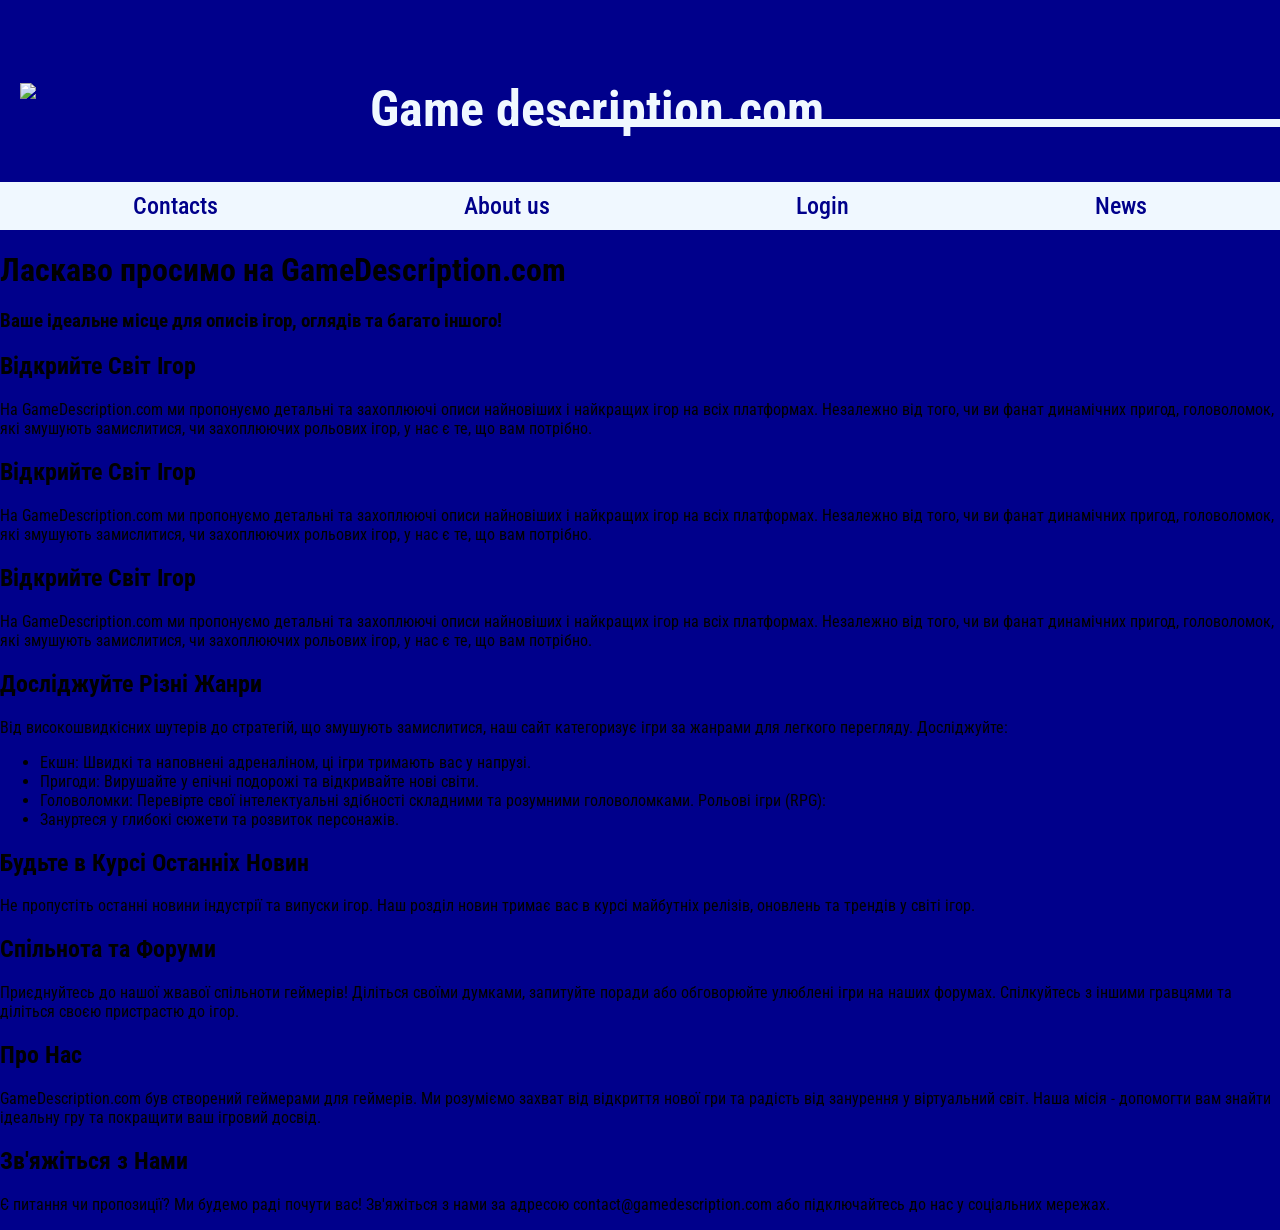
==== index.html @ 4fe0ea5c "add text" ====
<!DOCTYPE html>
<html lang="en">
  <head>
    <meta charset="UTF-8" />
    <meta
      name="viewport"
      content="width=device-width, initial-scale=1.0"
    />
    <link rel="stylesheet" href="style.css" />
    <title>Game description.com</title>
  </head>
  <body>
    <header>
      <div class="logo-con">
        <img
          src="https://cdn.pixabay.com/photo/2020/05/04/02/08/control-5127467_1280.png"
          class="logo"
        />
        <h1 class="site_name">Game description.com</h1>
        <div class="stick"></div>
      </div>
      <nav>
        <a href="">Contacts</a>
        <a href="">About us</a>
        <a href="">Login</a>
        <a href="">News</a>
      </nav>
    </header>
    <main>
      <h1>Ласкаво просимо на GameDescription.com</h1>
      <h3>
        Ваше ідеальне місце для описів ігор, оглядів та багато іншого!
      </h3>
      <div class="container">
        <div class="text">
          <h2>Відкрийте Світ Ігор</h2>
          <p>
            На GameDescription.com ми пропонуємо детальні та
            захоплюючі описи найновіших і найкращих ігор на всіх
            платформах. Незалежно від того, чи ви фанат динамічних
            пригод, головоломок, які змушують замислитися, чи
            захоплюючих рольових ігор, у нас є те, що вам потрібно.
          </p>
        </div>
      </div>
      <div class="container"></div>
      <div class="text">
        <h2>Відкрийте Світ Ігор</h2>
        <p>
          На GameDescription.com ми пропонуємо детальні та захоплюючі
          описи найновіших і найкращих ігор на всіх платформах.
          Незалежно від того, чи ви фанат динамічних пригод,
          головоломок, які змушують замислитися, чи захоплюючих
          рольових ігор, у нас є те, що вам потрібно.
        </p>
      </div>
      <div class="container">
        <div class="text">
          <h2>Відкрийте Світ Ігор</h2>
          <p>
            На GameDescription.com ми пропонуємо детальні та
            захоплюючі описи найновіших і найкращих ігор на всіх
            платформах. Незалежно від того, чи ви фанат динамічних
            пригод, головоломок, які змушують замислитися, чи
            захоплюючих рольових ігор, у нас є те, що вам потрібно.
          </p>
        </div>
      </div>
      <div class="container"></div>
      <div class="text">
        <h2>Досліджуйте Різні Жанри</h2>
        <p>
          Від високошвидкісних шутерів до стратегій, що змушують
          замислитися, наш сайт категоризує ігри за жанрами для
          легкого перегляду. Досліджуйте: 
          <ul>
            <li> Екшн: Швидкі та наповнені
          адреналіном, ці ігри тримають вас у напрузі.</li>
          <li>Пригоди:
          Вирушайте у епічні подорожі та відкривайте нові світи.</li>
          <li>Головоломки: Перевірте свої інтелектуальні здібності
          складними та розумними головоломками. Рольові ігри (RPG):</li>
          <li>Зануртеся у глибокі сюжети та розвиток персонажів.</li>
          </ul>
        </p>
      </div>
      <div class="container"></div>
      <div class="text">
          <h2>Будьте в Курсі Останніх Новин</h2>
          <p>
           Не пропустіть останні новини індустрії та випуски ігор. Наш розділ новин тримає вас в курсі майбутніх релізів, оновлень та трендів у світі ігор.
          </p>
        </div>
      <div class="container"></div>
      <div class="text">
          <h2>Спільнота та Форуми</h2>
          <p>
          Приєднуйтесь до нашої жвавої спільноти геймерів! Діліться своїми думками, запитуйте поради або обговорюйте улюблені ігри на наших форумах. Спілкуйтесь з іншими гравцями та діліться своєю пристрастю до ігор.
          </p>
        </div>
       
    </main>
    <footer>
       <div class="contact">
       <h2>Про Нас</h2> 
<p>GameDescription.com був створений геймерами для геймерів. Ми розуміємо захват від відкриття нової гри та радість від занурення у віртуальний світ. Наша місія - допомогти вам знайти ідеальну гру та покращити ваш ігровий досвід.</p>
       </div>
              <div class="contact">
       <h2>Зв'яжіться з Нами</h2> 
<p>
Є питання чи пропозиції? Ми будемо раді почути вас! Зв'яжіться з нами за адресою contact@gamedescription.com або підключайтесь до нас у соціальних мережах.

</p>
       </div>
    </footer>
  </body>
</html>
---- style.css ----
@import url("https://fonts.googleapis.com/css2?family=Roboto+Condensed:ital,wght@0,100..900;1,100..900&display=swap");

body {
  background-color: darkblue;
  font-family: "Roboto Condensed", sans-serif;
  margin: 0;
}

.logo {
  width: 150px;
  margin-left: 10px;
  margin-right: 200px;
}

.logo-con {
  display: flex;
  align-items: center;
  padding: 10px;
}

.site_name {
  margin-top: 70px;
  color: aliceblue;
  font-size: 50px;
}


nav{
  background-color: aliceblue;
  padding: 10px;
  display: flex;
  justify-content: space-around;
  align-items: center;
}

nav a{
  color: darkblue;
  text-decoration: none;
  font-size: 24px;
  font-weight: 500;
}

nav a:hover{
  border-bottom: 3px solid darkblue;
}

.stick{
    height: 8px;
    width: 720px;
    background-color: aliceblue;
    position: absolute;
    top: 119px;
    right: 0;
}
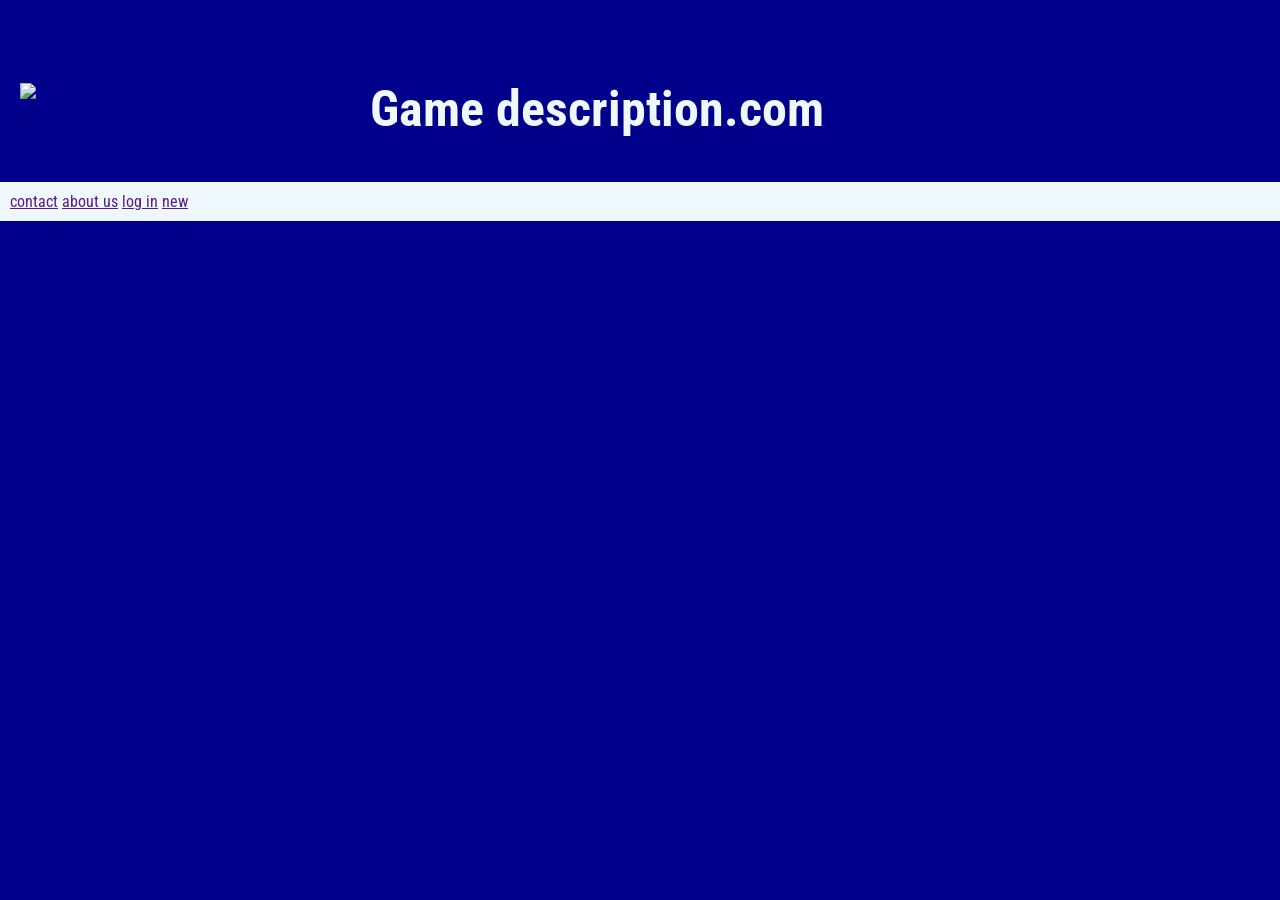
==== commit f871ac03: "rfvrvrv" ====
--- a/index.html
+++ b/index.html
@@ -17,101 +17,15 @@
           class="logo"
         />
         <h1 class="site_name">Game description.com</h1>
-        <div class="stick"></div>
       </div>
       <nav>
-        <a href="">Contacts</a>
-        <a href="">About us</a>
-        <a href="">Login</a>
-        <a href="">News</a>
+        <a href="">contact</a>
+        <a href="">about us</a>
+        <a href="">log in</a>
+        <a href="">new</a>
       </nav>
     </header>
-    <main>
-      <h1>Ласкаво просимо на GameDescription.com</h1>
-      <h3>
-        Ваше ідеальне місце для описів ігор, оглядів та багато іншого!
-      </h3>
-      <div class="container">
-        <div class="text">
-          <h2>Відкрийте Світ Ігор</h2>
-          <p>
-            На GameDescription.com ми пропонуємо детальні та
-            захоплюючі описи найновіших і найкращих ігор на всіх
-            платформах. Незалежно від того, чи ви фанат динамічних
-            пригод, головоломок, які змушують замислитися, чи
-            захоплюючих рольових ігор, у нас є те, що вам потрібно.
-          </p>
-        </div>
-      </div>
-      <div class="container"></div>
-      <div class="text">
-        <h2>Відкрийте Світ Ігор</h2>
-        <p>
-          На GameDescription.com ми пропонуємо детальні та захоплюючі
-          описи найновіших і найкращих ігор на всіх платформах.
-          Незалежно від того, чи ви фанат динамічних пригод,
-          головоломок, які змушують замислитися, чи захоплюючих
-          рольових ігор, у нас є те, що вам потрібно.
-        </p>
-      </div>
-      <div class="container">
-        <div class="text">
-          <h2>Відкрийте Світ Ігор</h2>
-          <p>
-            На GameDescription.com ми пропонуємо детальні та
-            захоплюючі описи найновіших і найкращих ігор на всіх
-            платформах. Незалежно від того, чи ви фанат динамічних
-            пригод, головоломок, які змушують замислитися, чи
-            захоплюючих рольових ігор, у нас є те, що вам потрібно.
-          </p>
-        </div>
-      </div>
-      <div class="container"></div>
-      <div class="text">
-        <h2>Досліджуйте Різні Жанри</h2>
-        <p>
-          Від високошвидкісних шутерів до стратегій, що змушують
-          замислитися, наш сайт категоризує ігри за жанрами для
-          легкого перегляду. Досліджуйте: 
-          <ul>
-            <li> Екшн: Швидкі та наповнені
-          адреналіном, ці ігри тримають вас у напрузі.</li>
-          <li>Пригоди:
-          Вирушайте у епічні подорожі та відкривайте нові світи.</li>
-          <li>Головоломки: Перевірте свої інтелектуальні здібності
-          складними та розумними головоломками. Рольові ігри (RPG):</li>
-          <li>Зануртеся у глибокі сюжети та розвиток персонажів.</li>
-          </ul>
-        </p>
-      </div>
-      <div class="container"></div>
-      <div class="text">
-          <h2>Будьте в Курсі Останніх Новин</h2>
-          <p>
-           Не пропустіть останні новини індустрії та випуски ігор. Наш розділ новин тримає вас в курсі майбутніх релізів, оновлень та трендів у світі ігор.
-          </p>
-        </div>
-      <div class="container"></div>
-      <div class="text">
-          <h2>Спільнота та Форуми</h2>
-          <p>
-          Приєднуйтесь до нашої жвавої спільноти геймерів! Діліться своїми думками, запитуйте поради або обговорюйте улюблені ігри на наших форумах. Спілкуйтесь з іншими гравцями та діліться своєю пристрастю до ігор.
-          </p>
-        </div>
-       
-    </main>
-    <footer>
-       <div class="contact">
-       <h2>Про Нас</h2> 
-<p>GameDescription.com був створений геймерами для геймерів. Ми розуміємо захват від відкриття нової гри та радість від занурення у віртуальний світ. Наша місія - допомогти вам знайти ідеальну гру та покращити ваш ігровий досвід.</p>
-       </div>
-              <div class="contact">
-       <h2>Зв'яжіться з Нами</h2> 
-<p>
-Є питання чи пропозиції? Ми будемо раді почути вас! Зв'яжіться з нами за адресою contact@gamedescription.com або підключайтесь до нас у соціальних мережах.
-
-</p>
-       </div>
-    </footer>
+    <main></main>
+    <footer></footer>
   </body>
 </html>
--- a/style.css
+++ b/style.css
@@ -28,27 +28,4 @@
 nav{
   background-color: aliceblue;
   padding: 10px;
-  display: flex;
-  justify-content: space-around;
-  align-items: center;
-}
-
-nav a{
-  color: darkblue;
-  text-decoration: none;
-  font-size: 24px;
-  font-weight: 500;
-}
-
-nav a:hover{
-  border-bottom: 3px solid darkblue;
-}
-
-.stick{
-    height: 8px;
-    width: 720px;
-    background-color: aliceblue;
-    position: absolute;
-    top: 119px;
-    right: 0;
 }
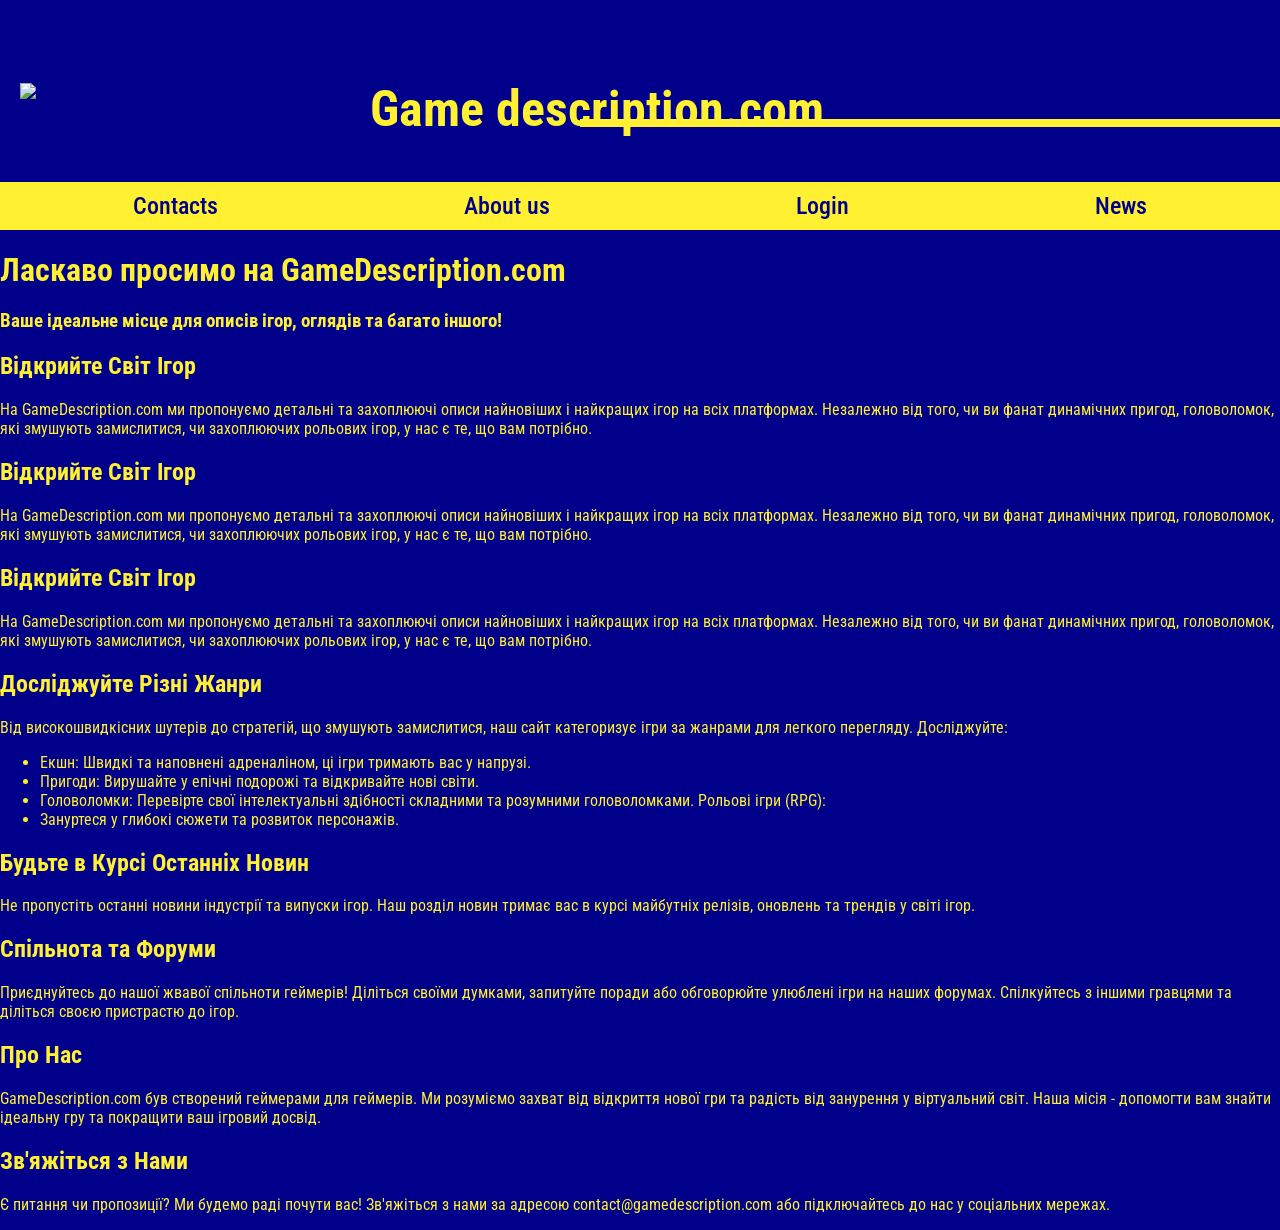
==== commit 380759ff: "rfvrvrv" ====
--- a/index.html
+++ b/index.html
@@ -17,15 +17,101 @@
           class="logo"
         />
         <h1 class="site_name">Game description.com</h1>
+        <div class="stick"></div>
       </div>
       <nav>
-        <a href="">contact</a>
-        <a href="">about us</a>
-        <a href="">log in</a>
-        <a href="">new</a>
+        <a href="">Contacts</a>
+        <a href="">About us</a>
+        <a href="">Login</a>
+        <a href="">News</a>
       </nav>
     </header>
-    <main></main>
-    <footer></footer>
+    <main>
+      <h1>Ласкаво просимо на GameDescription.com</h1>
+      <h3>
+        Ваше ідеальне місце для описів ігор, оглядів та багато іншого!
+      </h3>
+      <div class="container">
+        <div class="text">
+          <h2>Відкрийте Світ Ігор</h2>
+          <p>
+            На GameDescription.com ми пропонуємо детальні та
+            захоплюючі описи найновіших і найкращих ігор на всіх
+            платформах. Незалежно від того, чи ви фанат динамічних
+            пригод, головоломок, які змушують замислитися, чи
+            захоплюючих рольових ігор, у нас є те, що вам потрібно.
+          </p>
+        </div>
+      </div>
+      <div class="container"></div>
+      <div class="text">
+        <h2>Відкрийте Світ Ігор</h2>
+        <p>
+          На GameDescription.com ми пропонуємо детальні та захоплюючі
+          описи найновіших і найкращих ігор на всіх платформах.
+          Незалежно від того, чи ви фанат динамічних пригод,
+          головоломок, які змушують замислитися, чи захоплюючих
+          рольових ігор, у нас є те, що вам потрібно.
+        </p>
+      </div>
+      <div class="container">
+        <div class="text">
+          <h2>Відкрийте Світ Ігор</h2>
+          <p>
+            На GameDescription.com ми пропонуємо детальні та
+            захоплюючі описи найновіших і найкращих ігор на всіх
+            платформах. Незалежно від того, чи ви фанат динамічних
+            пригод, головоломок, які змушують замислитися, чи
+            захоплюючих рольових ігор, у нас є те, що вам потрібно.
+          </p>
+        </div>
+      </div>
+      <div class="container"></div>
+      <div class="text">
+        <h2>Досліджуйте Різні Жанри</h2>
+        <p>
+          Від високошвидкісних шутерів до стратегій, що змушують
+          замислитися, наш сайт категоризує ігри за жанрами для
+          легкого перегляду. Досліджуйте: 
+          <ul>
+            <li> Екшн: Швидкі та наповнені
+          адреналіном, ці ігри тримають вас у напрузі.</li>
+          <li>Пригоди:
+          Вирушайте у епічні подорожі та відкривайте нові світи.</li>
+          <li>Головоломки: Перевірте свої інтелектуальні здібності
+          складними та розумними головоломками. Рольові ігри (RPG):</li>
+          <li>Зануртеся у глибокі сюжети та розвиток персонажів.</li>
+          </ul>
+        </p>
+      </div>
+      <div class="container"></div>
+      <div class="text">
+          <h2>Будьте в Курсі Останніх Новин</h2>
+          <p>
+           Не пропустіть останні новини індустрії та випуски ігор. Наш розділ новин тримає вас в курсі майбутніх релізів, оновлень та трендів у світі ігор.
+          </p>
+        </div>
+      <div class="container"></div>
+      <div class="text">
+          <h2>Спільнота та Форуми</h2>
+          <p>
+          Приєднуйтесь до нашої жвавої спільноти геймерів! Діліться своїми думками, запитуйте поради або обговорюйте улюблені ігри на наших форумах. Спілкуйтесь з іншими гравцями та діліться своєю пристрастю до ігор.
+          </p>
+        </div>
+       
+    </main>
+    <footer>
+       <div class="contact">
+       <h2>Про Нас</h2> 
+<p>GameDescription.com був створений геймерами для геймерів. Ми розуміємо захват від відкриття нової гри та радість від занурення у віртуальний світ. Наша місія - допомогти вам знайти ідеальну гру та покращити ваш ігровий досвід.</p>
+       </div>
+              <div class="contact">
+       <h2>Зв'яжіться з Нами</h2> 
+<p>
+Є питання чи пропозиції? Ми будемо раді почути вас! Зв'яжіться з нами за адресою contact@gamedescription.com або підключайтесь до нас у соціальних мережах.
+
+</p>
+       </div>
+    </footer>
   </body>
 </html>
--- a/style.css
+++ b/style.css
@@ -4,6 +4,7 @@
   background-color: darkblue;
   font-family: "Roboto Condensed", sans-serif;
   margin: 0;
+  color: #fff131;
 }
 
 .logo {
@@ -20,12 +21,35 @@
 
 .site_name {
   margin-top: 70px;
-  color: aliceblue;
+  color: #fff131;
   font-size: 50px;
 }
 
 
 nav{
-  background-color: aliceblue;
+  background-color: #fff131;
   padding: 10px;
+  display: flex;
+  justify-content: space-around;
+  align-items: center;
+}
+
+nav a{
+  color: darkblue;
+  text-decoration: none;
+  font-size: 24px;
+  font-weight: 500;
+}
+
+nav a:hover{
+  border-bottom: 3px solid darkblue;
+}
+
+.stick{
+    height: 8px;
+    width: 700px;
+    background-color: #fff131;
+    position: absolute;
+    top: 119px;
+    right: 0;
 }
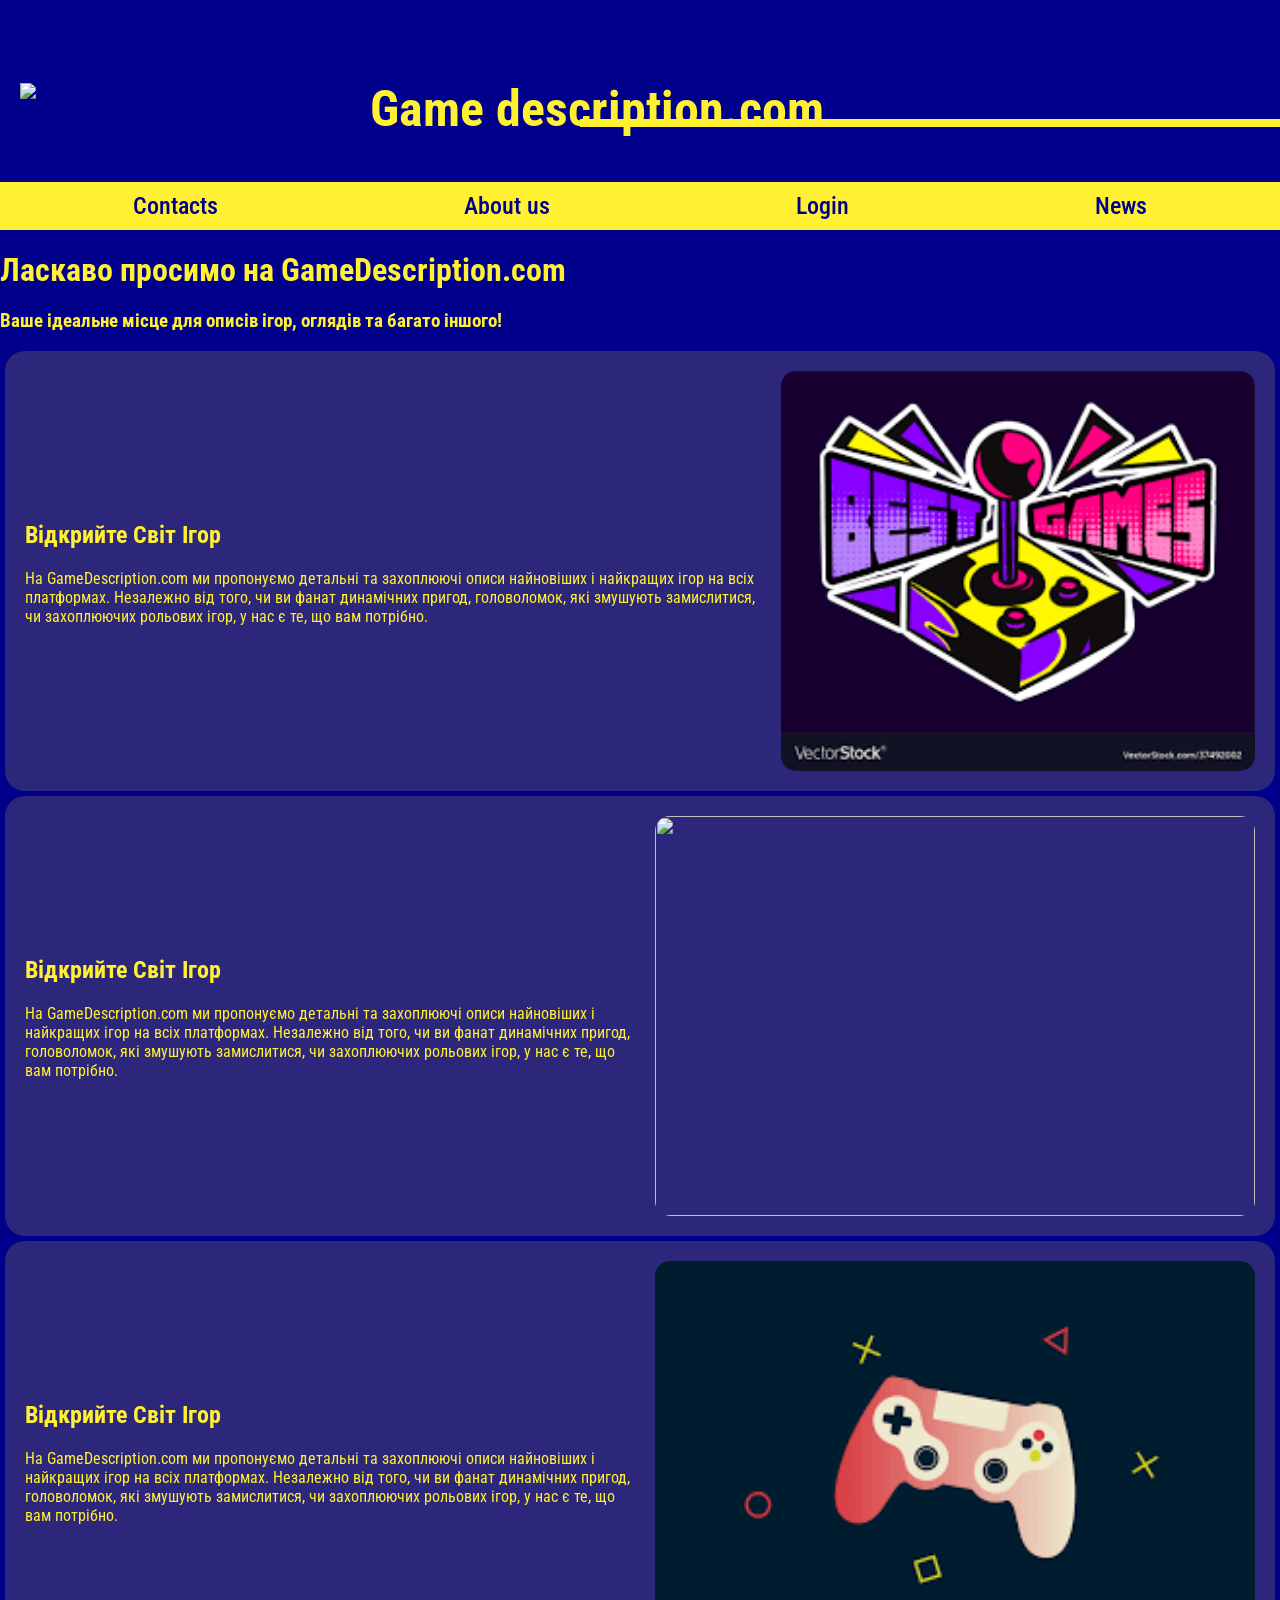
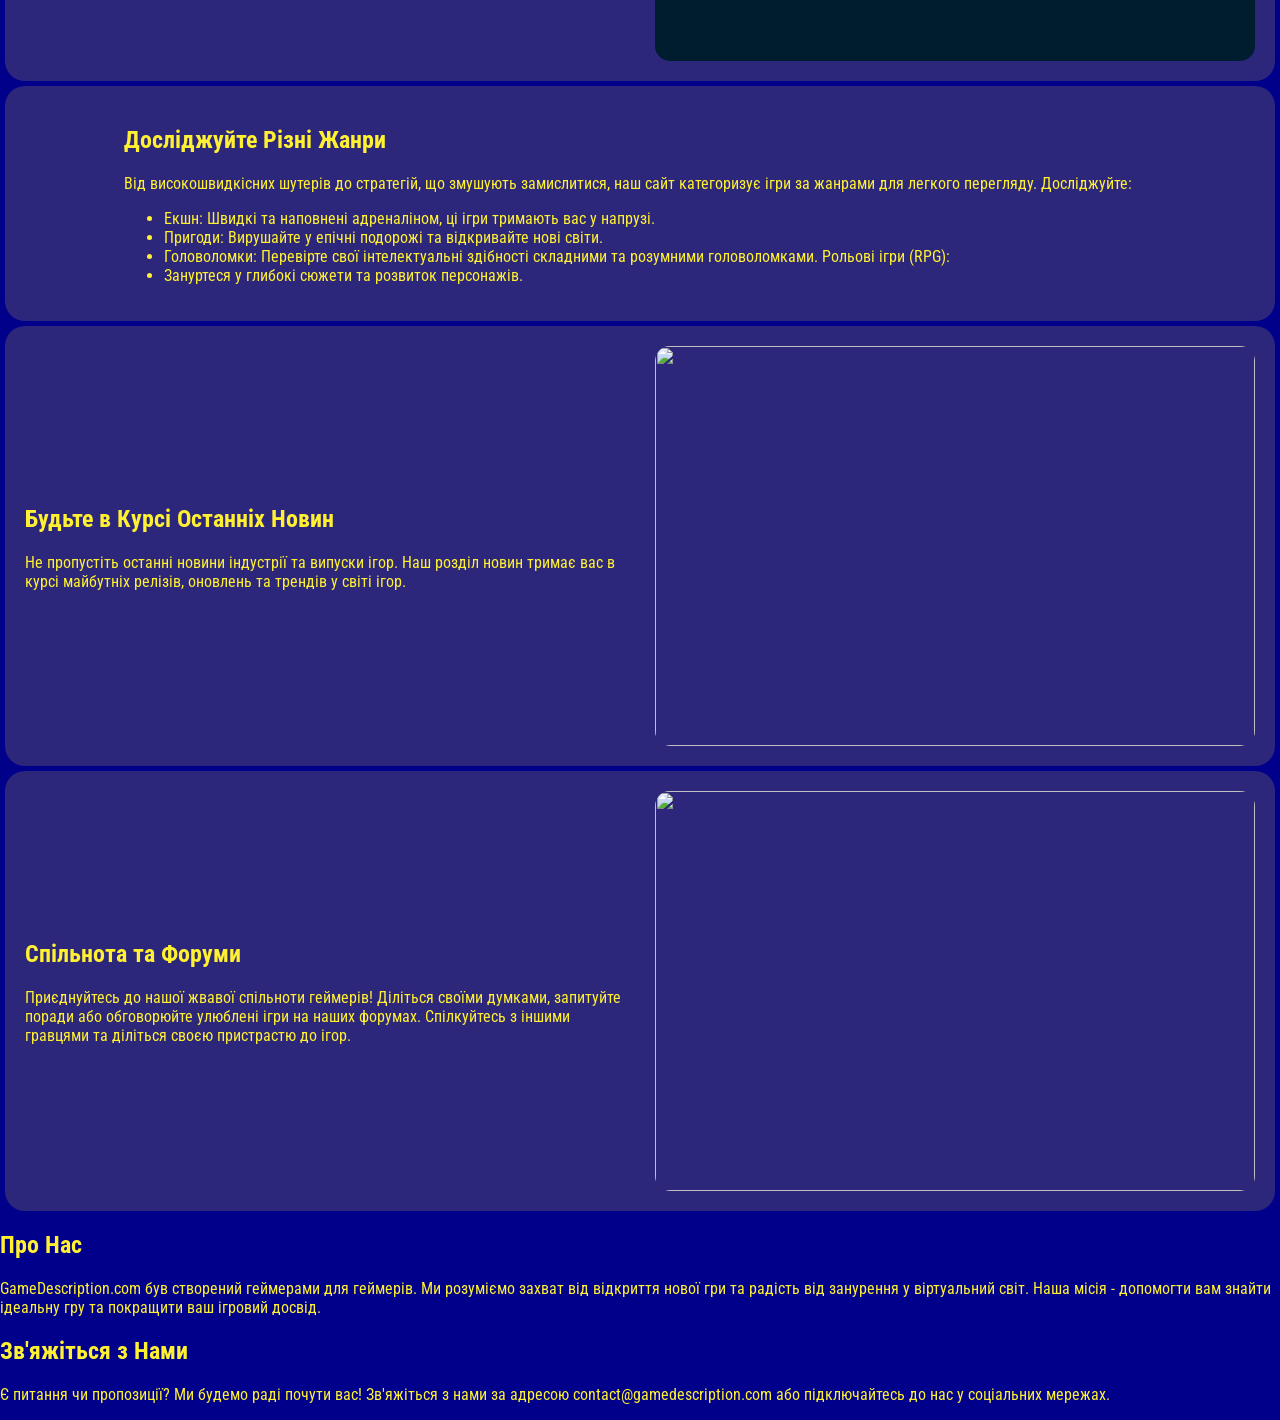
==== commit a16bdf7a: "rfvrvrv" ====
--- a/index.html
+++ b/index.html
@@ -42,18 +42,22 @@
             захоплюючих рольових ігор, у нас є те, що вам потрібно.
           </p>
         </div>
+        <img class="photo" src="[data-uri]"> 
       </div>
-      <div class="container"></div>
-      <div class="text">
-        <h2>Відкрийте Світ Ігор</h2>
-        <p>
-          На GameDescription.com ми пропонуємо детальні та захоплюючі
-          описи найновіших і найкращих ігор на всіх платформах.
-          Незалежно від того, чи ви фанат динамічних пригод,
-          головоломок, які змушують замислитися, чи захоплюючих
-          рольових ігор, у нас є те, що вам потрібно.
-        </p>
+      <div class="container">
+        <div class="text">
+          <h2>Відкрийте Світ Ігор</h2>
+          <p>
+            На GameDescription.com ми пропонуємо детальні та захоплюючі
+            описи найновіших і найкращих ігор на всіх платформах.
+            Незалежно від того, чи ви фанат динамічних пригод,
+            головоломок, які змушують замислитися, чи захоплюючих
+            рольових ігор, у нас є те, що вам потрібно.
+          </p>
+        </div>
+        <img class="photo" src="https://encrypted-tbn0.gstatic.com/images?q=tbn:ANd9GcR2JUNqeFqAeqVX2ea_p3rYbH43BYnFDT_1kA&s">
       </div>
+      
       <div class="container">
         <div class="text">
           <h2>Відкрийте Світ Ігор</h2>
@@ -65,39 +69,48 @@
             захоплюючих рольових ігор, у нас є те, що вам потрібно.
           </p>
         </div>
+        <img class="photo" src="[data-uri]"> 
       </div>
-      <div class="container"></div>
-      <div class="text">
-        <h2>Досліджуйте Різні Жанри</h2>
-        <p>
-          Від високошвидкісних шутерів до стратегій, що змушують
-          замислитися, наш сайт категоризує ігри за жанрами для
-          легкого перегляду. Досліджуйте: 
-          <ul>
-            <li> Екшн: Швидкі та наповнені
-          адреналіном, ці ігри тримають вас у напрузі.</li>
-          <li>Пригоди:
-          Вирушайте у епічні подорожі та відкривайте нові світи.</li>
-          <li>Головоломки: Перевірте свої інтелектуальні здібності
-          складними та розумними головоломками. Рольові ігри (RPG):</li>
-          <li>Зануртеся у глибокі сюжети та розвиток персонажів.</li>
-          </ul>
-        </p>
+      <div class="container">
+        <div class="text">
+          <h2>Досліджуйте Різні Жанри</h2>
+          <p>
+            Від високошвидкісних шутерів до стратегій, що змушують
+            замислитися, наш сайт категоризує ігри за жанрами для
+            легкого перегляду. Досліджуйте: 
+            <ul>
+              <li> Екшн: Швидкі та наповнені
+            адреналіном, ці ігри тримають вас у напрузі.</li>
+            <li>Пригоди:
+            Вирушайте у епічні подорожі та відкривайте нові світи.</li>
+            <li>Головоломки: Перевірте свої інтелектуальні здібності
+            складними та розумними головоломками. Рольові ігри (RPG):</li>
+            <li>Зануртеся у глибокі сюжети та розвиток персонажів.</li>
+            </ul>
+          </p>
+        </div>
+        
       </div>
-      <div class="container"></div>
-      <div class="text">
+      
+      <div class="container">
+        <div class="text">
           <h2>Будьте в Курсі Останніх Новин</h2>
           <p>
            Не пропустіть останні новини індустрії та випуски ігор. Наш розділ новин тримає вас в курсі майбутніх релізів, оновлень та трендів у світі ігор.
           </p>
         </div>
-      <div class="container"></div>
-      <div class="text">
+        <img class="photo" src="https://encrypted-tbn0.gstatic.com/images?q=tbn:ANd9GcRNUgqScS-sC4WdXIZLAul_DLkyGGECuFzlQg&s"> 
+      </div>
+      
+      <div class="container">
+        <div class="text">
           <h2>Спільнота та Форуми</h2>
           <p>
           Приєднуйтесь до нашої жвавої спільноти геймерів! Діліться своїми думками, запитуйте поради або обговорюйте улюблені ігри на наших форумах. Спілкуйтесь з іншими гравцями та діліться своєю пристрастю до ігор.
           </p>
         </div>
+        <img class="photo" src="https://t4.ftcdn.net/jpg/04/42/21/53/360_F_442215355_AjiR6ogucq3vPzjFAAEfwbPXYGqYVAap.jpg"> 
+      </div>
        
     </main>
     <footer>
--- a/style.css
+++ b/style.css
@@ -52,4 +52,25 @@
     position: absolute;
     top: 119px;
     right: 0;
+}
+.container{
+  display: flex;
+  justify-content: space-around;
+  align-items: center;
+  margin-top: 10px;
+  margin: 5px;
+  background-color: rgb(45, 39, 124);
+  padding: 20px;
+  border-radius: 20px;
+}
+.photo{
+  width: 600px;
+  height: 400px;
+  border-radius: 15px;
+}
+.text{
+  margin-right: 25px;
+}
+.container:hover{
+  box-shadow: 0px 0px 40px 10px rgb(255, 255, 255);
 }
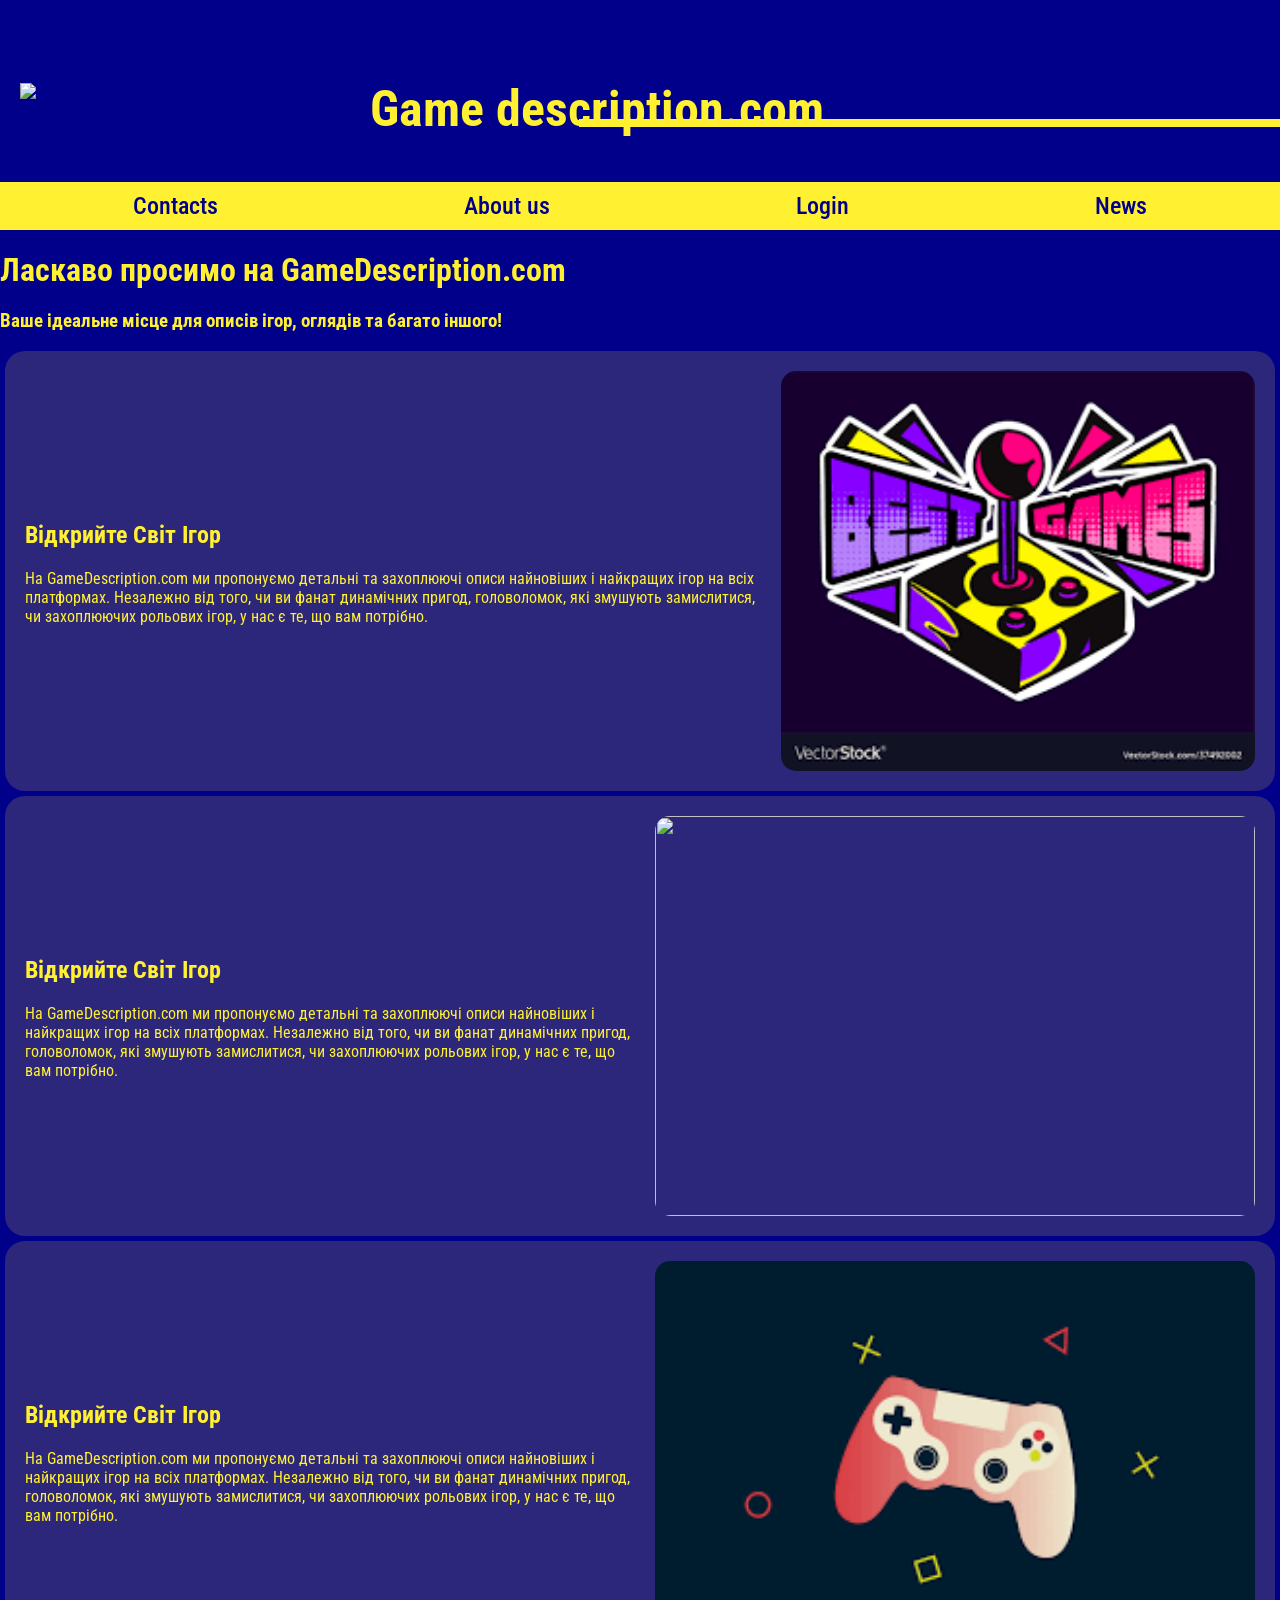
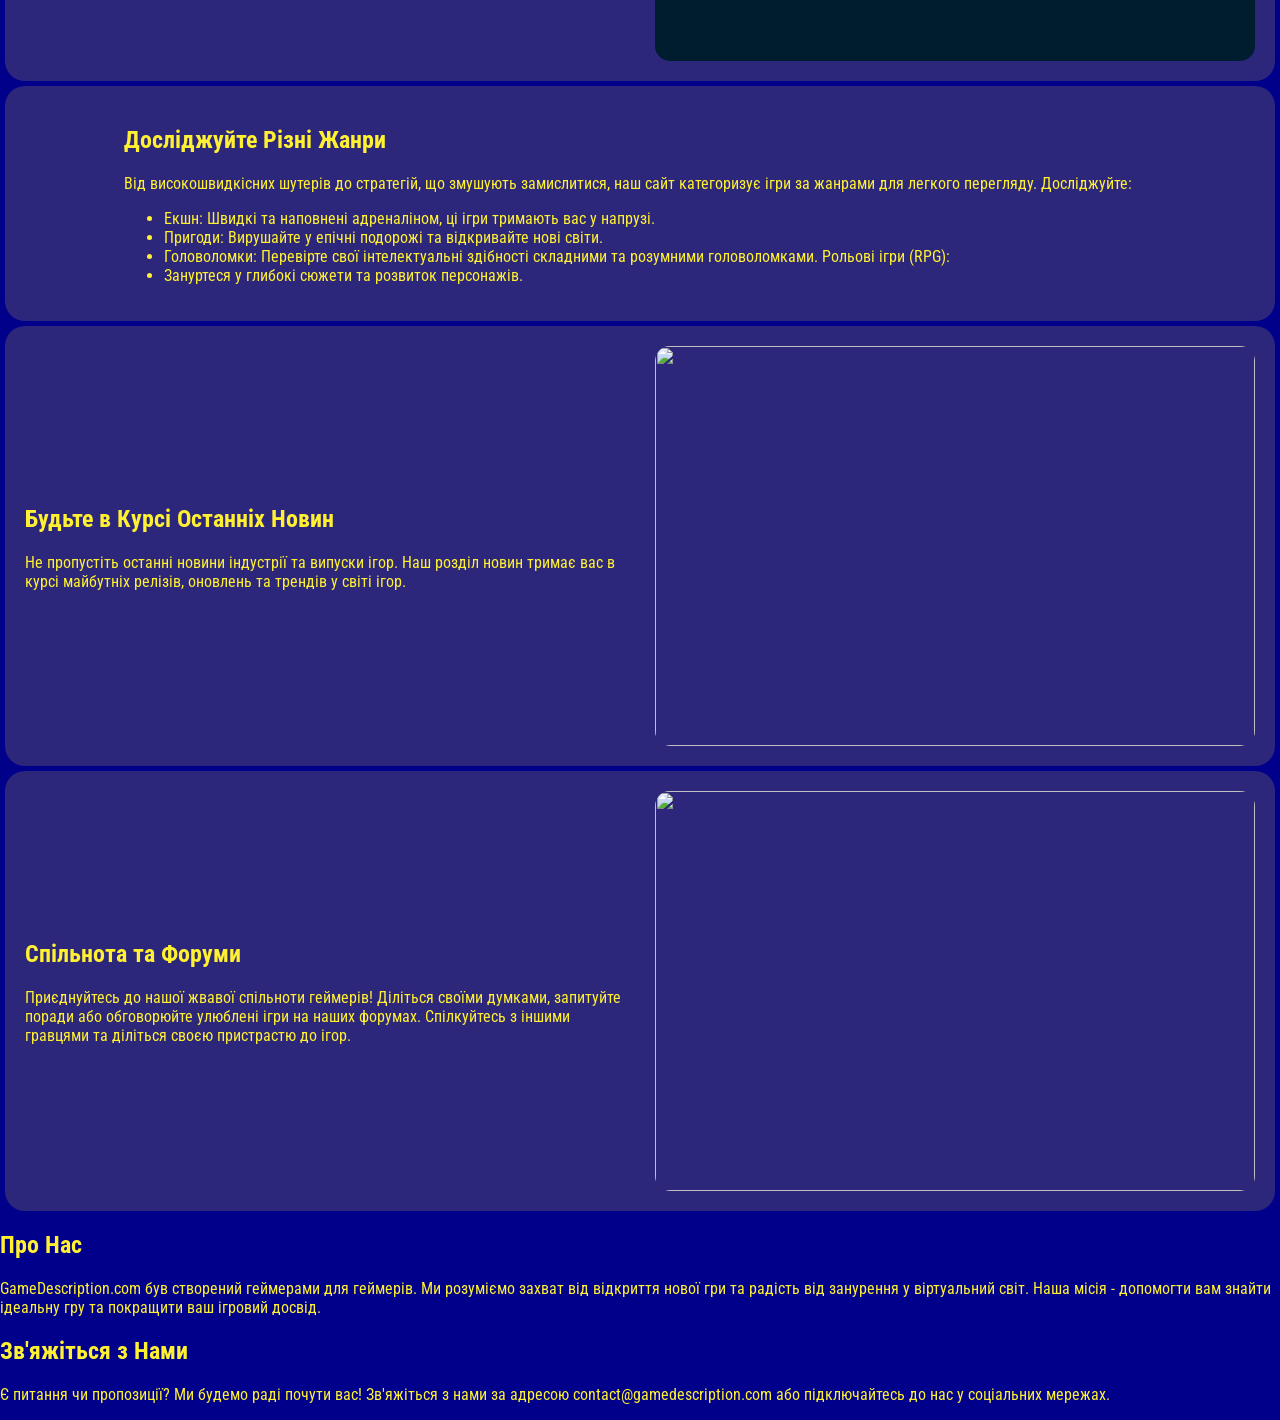
==== commit b18a4643: "add 2pages" ====
--- a/index.html
+++ b/index.html
@@ -20,8 +20,8 @@
         <div class="stick"></div>
       </div>
       <nav>
-        <a href="">Contacts</a>
-        <a href="">About us</a>
+        <a href="contacts.html">Contacts</a>
+        <a href="about_us.html">About us</a>
         <a href="">Login</a>
         <a href="">News</a>
       </nav>
--- a/style.css
+++ b/style.css
@@ -47,7 +47,7 @@
 
 .stick{
     height: 8px;
-    width: 700px;
+    width: 701px;
     background-color: #fff131;
     position: absolute;
     top: 119px;
